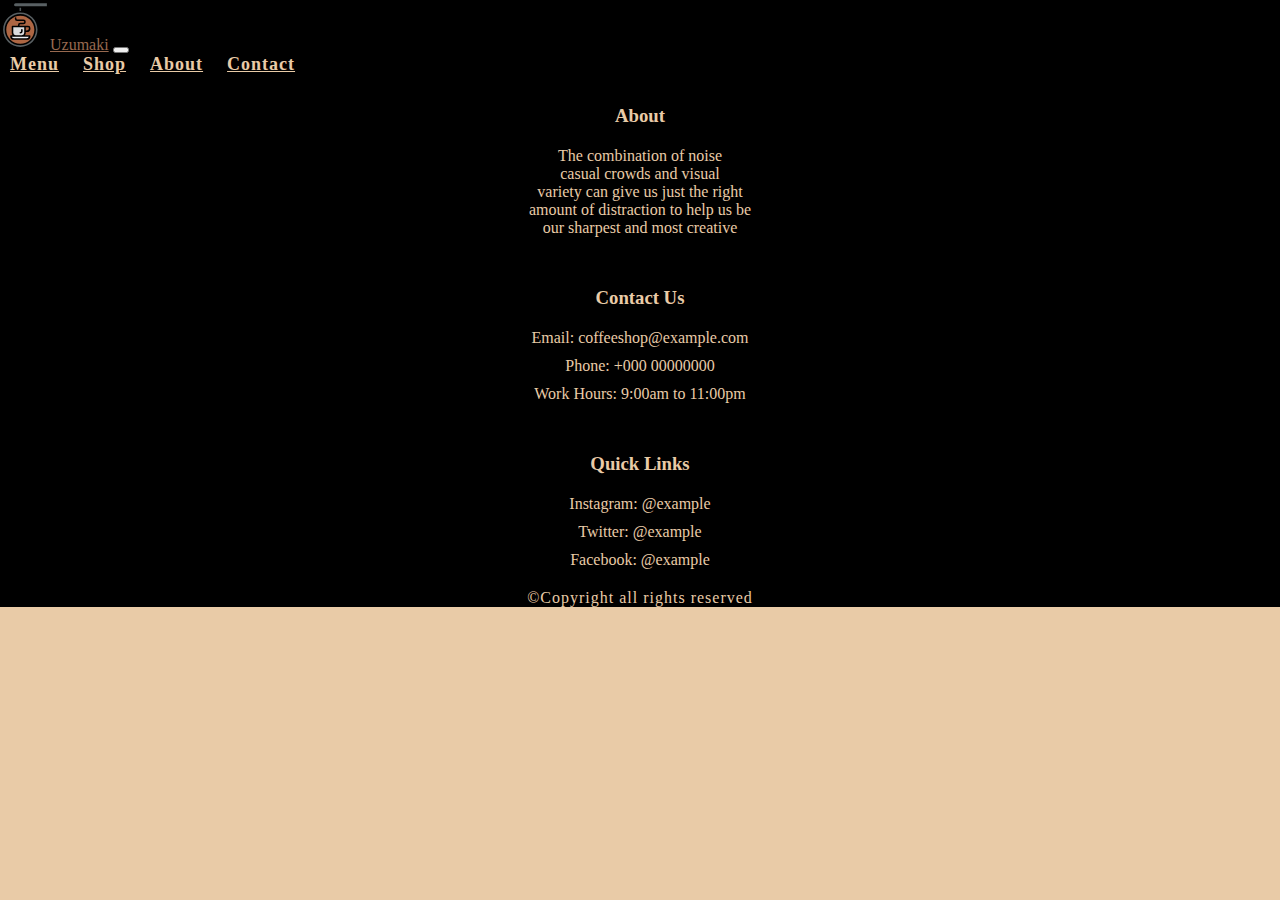
==== about.html @ 8deb627f "Add files via upload" ====
<!DOCTYPE html>
<html lang="en">
  <head>
    <meta charset="UTF-8" />
    <meta http-equiv="X-UA-Compatible" content="IE=edge" />
    <meta name="viewport" content="width=device-width, initial-scale=1.0" />
    <title>Cafe</title>
    <link rel="icon" href="img/coffee-shop.svg">
    <link rel="stylesheet" href="style.css" />
    <link rel="stylesheet" href="https://cdnjs.cloudflare.com/ajax/libs/font-awesome/4.7.0/css/font-awesome.min.css">
    <link href="https://cdn.jsdelivr.net/npm/bootstrap@5.0.0-beta2/dist/css/bootstrap.min.css" rel="stylesheet" integrity="sha384-BmbxuPwQa2lc/FVzBcNJ7UAyJxM6wuqIj61tLrc4wSX0szH/Ev+nYRRuWlolflfl" crossorigin="anonymous">
    <script src="https://cdn.jsdelivr.net/npm/bootstrap@5.0.0-beta2/dist/js/bootstrap.bundle.min.js" integrity="sha384-b5kHyXgcpbZJO/tY9Ul7kGkf1S0CWuKcCD38l8YkeH8z8QjE0GmW1gYU5S9FOnJ0" crossorigin="anonymous"></script>
    <script src="https://cdnjs.cloudflare.com/ajax/libs/jquery/3.5.1/jquery.min.js"></script>
    <script src="script.js" type="text/javascript"></script>
  </head>
  <body>

    <header>

      <nav class="navbar navbar-expand-lg navbar-dark">
        <div class="container-fluid">
          <a id="uzumaki" class=" navbar-brand" href="index.html"><img src="img/coffee-shop.svg" alt="">Uzumaki</a>
          <button class="navbar-toggler" type="button" data-bs-toggle="collapse" data-bs-target="#navbarNavAltMarkup" aria-controls="navbarNavAltMarkup" aria-expanded="false" aria-label="Toggle navigation">
            <span class="navbar-toggler-icon"></span>
          </button>
          <div class="collapse navbar-collapse" id="navbarNavAltMarkup">
            <div class="navbar-nav">
              <a class="nav-link active" aria-current="page" href="menu.html">Menu</a>
              <a class="nav-link" href="shop.html">Shop</a>
              <a class="nav-link" href="about.html">About</a>
              <a class="nav-link" href="contact.html">Contact</a>
            </div>
          </div>
        </div>
      </nav>

    </header>

    <aside>
      
    </aside>


    <main id="main">
      
    </main>
    

    <footer>
      <div class="footer container-fluid">
        <div class="row">
          <div class="col-md-4">
            <h3>About</h3>
            <p>The combination of noise <br>
              casual crowds and visual <br> 
              variety can give us just the right <br>
              amount of distraction to help us be <br>
              our sharpest and most creative 
            </p>
          </div>
          <div class="col-md-4">
            <h3>Contact Us</h3>
            <p>Email: coffeeshop@example.com</p>
            <p>Phone: +000 00000000</p>
            <p>Work Hours: 9:00am to 11:00pm</p>
          </div>
          <div class="col-md-4">
            <h3>Quick Links</h3>
            <p>Instagram: @example</p>
            <p>Twitter: @example</p>
            <p>Facebook: @example</p>
          </div>
          <div class="col-lg-12">
            <p>&copy;Copyright all rights reserved</p>
          </div>
        </div>

      </div>
    </footer>
    <a href="#" class="backToTop"><span>Top</span></a>
  </body>
</html>
---- style.css ----
html,
body {
  margin: 0;
  background-color: #e9cba7;
}

.navbar img{
  width: 50px;
}

.navbar, .container-fluid{
  background-color: #000000;
}

#carouselExampleSlidesOnly{
  transition: transform 1s ease, opacity .5s ease-out;
}

#uzumaki{
  color: #e9cba7;
}

#uzumaki:hover{
  color: #98694F;
}

#navbarNavAltMarkup a {
  color: #e9cba7;
  font-weight: bold;
  font-size: 18px;
  letter-spacing: 1px;
  margin: 0 10px;
}

#navbarNavAltMarkup a:hover{
  color: #98694F;
}

#main{
  background-color: #3b2621;
}

.cup{
  text-align: center;
  background-color: transparent;
}

#main-text{
  text-align: center;
  color: #98694F;
  margin: auto 0;
}

#main-text p{
  font-weight: bold;
  font-size: 25px;
  letter-spacing: 5px;
  margin: 0;
}

#main-text h1{
  font-size: 60px;
}

#mockup{
  width: 70%;
  height: 90%;
}

.bar{
  background-color: #e9cba7;
  text-align: center;
}

.bar p{
  font-weight: bold;
  font-size: 22px;
  text-align: center;
  letter-spacing: 2px;
}

.bar img{
  height: 200px;
  margin: 30px 0;
  
}

.bar > .row > .col-md-4{
  padding: 10px;
}

.cards{
  background-color: #e9cba7;
  font-weight: bold;
  text-align: left;
}

.offers{
  margin: 0 auto;
  padding: 1rem;
  
}

.offers > .row{
  margin: 0 auto;
  color: #3b2621;
  text-align: -webkit-center;
}

#offer-title{
  text-align: center;
  color: #e9cba7;
  margin: 0;
  font-weight: bold;
}

#offer-title > h2{
  margin: 0;
}

#offers > .row > .col-md-4{
  padding-top: 10px;
    padding-bottom: 10px;
    margin-top: 10px;
    border-bottom-width: 10px;
    margin-bottom: 10px;
}

.offers img {
  width: 100%
}

.footer{
  color: #e9cba7;
  padding: 0px;
  margin: 0;
  height: 10%;
  text-align: center;
}

.footer > .row > .col-md-4{
  padding: 10px;
}

.footer > .row > .col-md-4 > h3{
  margin: 20px;
}

.footer > .row > .col-md-4 > p{
  margin: 10px;
}

.footer > .row > .col-lg-12 > p{
  margin: 0;
  letter-spacing: 1px;
}

@media screen and (max-width: 44em) {
  nav[role="full-horizontal"] ul > li {
    width: 100%;
  }
}

@media screen and (min-width: 700px){
  .offers img {
    width: 100%;
    height: 100%;
  }
} 

.backToTop {
  width: 50px;
  height: 50px;
  overflow: hidden;
  white-space: nowrap;
  position: fixed;
  bottom: 20px;
  right: 20px;
  background-color: #66462F;
  color:#e9cba7;
  text-decoration: none;
  display: none;
  border-radius: 3px;
  text-align: center;
  font-weight: bold;
}
.backToTop:hover{
  color: #3b2621;
  background-color: #e9cba7;
}

.backToTop span{
  vertical-align: -webkit-baseline-middle;
}
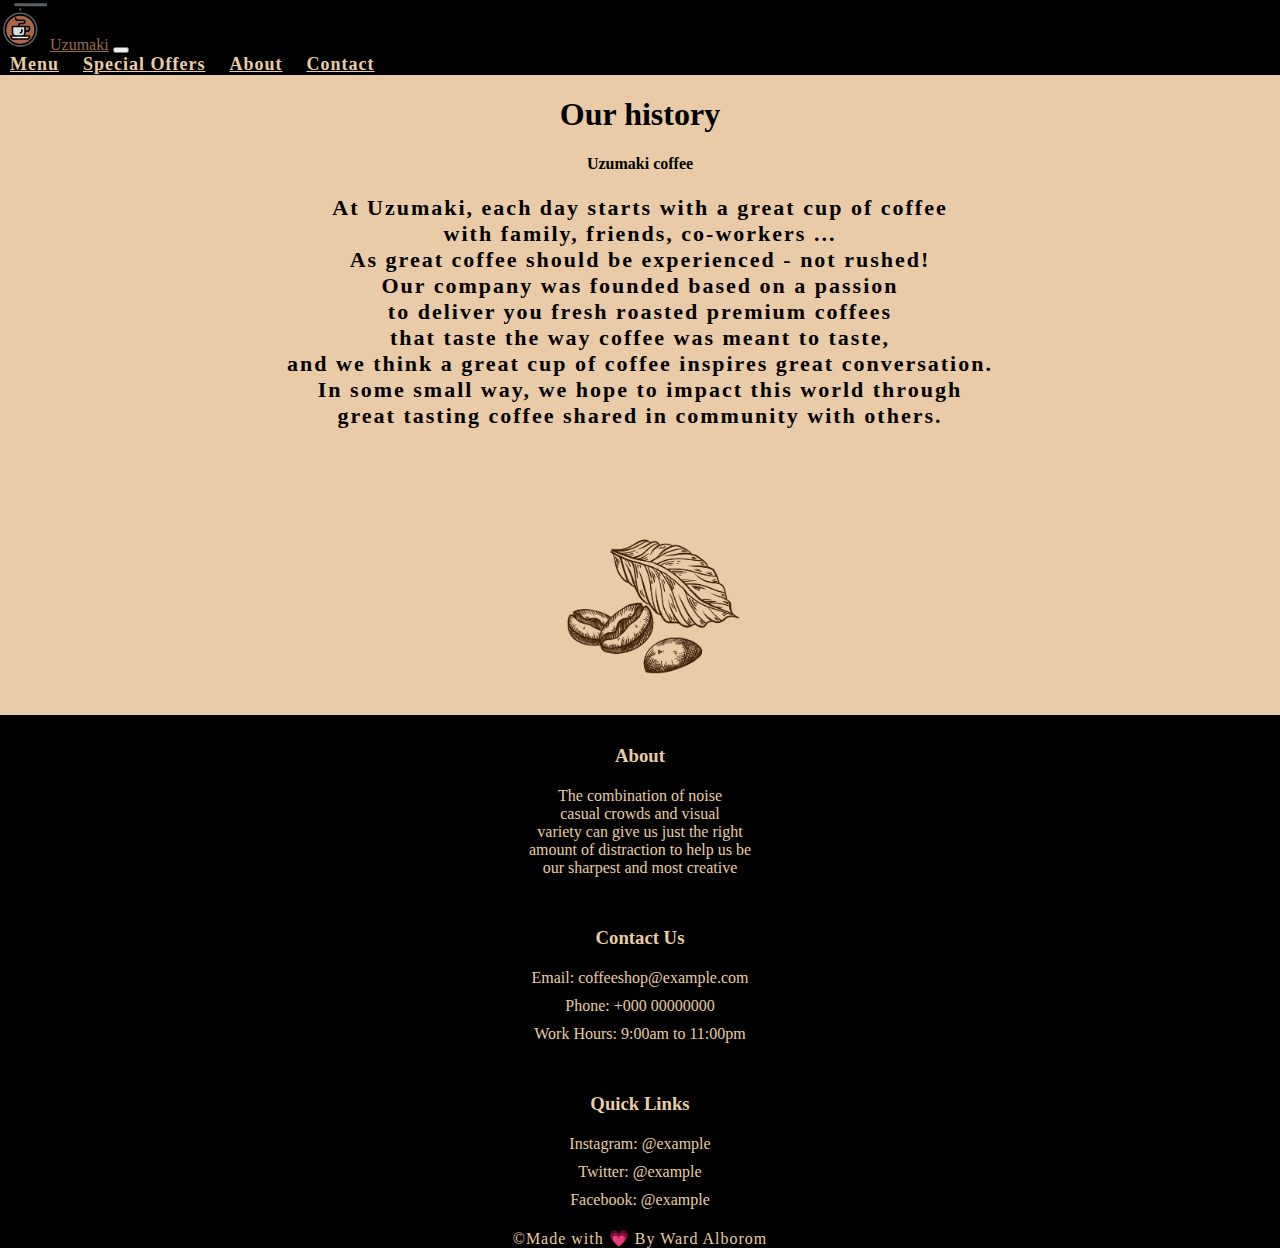
==== commit 1e4c9fb4: "Update about.html" ====
--- a/about.html
+++ b/about.html
@@ -5,57 +5,104 @@
     <meta http-equiv="X-UA-Compatible" content="IE=edge" />
     <meta name="viewport" content="width=device-width, initial-scale=1.0" />
     <title>Cafe</title>
-    <link rel="icon" href="img/coffee-shop.svg">
+    <link rel="icon" href="img/coffee-shop.svg" />
     <link rel="stylesheet" href="style.css" />
-    <link rel="stylesheet" href="https://cdnjs.cloudflare.com/ajax/libs/font-awesome/4.7.0/css/font-awesome.min.css">
-    <link href="https://cdn.jsdelivr.net/npm/bootstrap@5.0.0-beta2/dist/css/bootstrap.min.css" rel="stylesheet" integrity="sha384-BmbxuPwQa2lc/FVzBcNJ7UAyJxM6wuqIj61tLrc4wSX0szH/Ev+nYRRuWlolflfl" crossorigin="anonymous">
-    <script src="https://cdn.jsdelivr.net/npm/bootstrap@5.0.0-beta2/dist/js/bootstrap.bundle.min.js" integrity="sha384-b5kHyXgcpbZJO/tY9Ul7kGkf1S0CWuKcCD38l8YkeH8z8QjE0GmW1gYU5S9FOnJ0" crossorigin="anonymous"></script>
+    <link
+      rel="stylesheet"
+      href="https://cdnjs.cloudflare.com/ajax/libs/font-awesome/4.7.0/css/font-awesome.min.css"
+    />
+    <link
+      href="https://cdn.jsdelivr.net/npm/bootstrap@5.0.0-beta2/dist/css/bootstrap.min.css"
+      rel="stylesheet"
+      integrity="sha384-BmbxuPwQa2lc/FVzBcNJ7UAyJxM6wuqIj61tLrc4wSX0szH/Ev+nYRRuWlolflfl"
+      crossorigin="anonymous"
+    />
+    <script
+      src="https://cdn.jsdelivr.net/npm/bootstrap@5.0.0-beta2/dist/js/bootstrap.bundle.min.js"
+      integrity="sha384-b5kHyXgcpbZJO/tY9Ul7kGkf1S0CWuKcCD38l8YkeH8z8QjE0GmW1gYU5S9FOnJ0"
+      crossorigin="anonymous"
+    ></script>
     <script src="https://cdnjs.cloudflare.com/ajax/libs/jquery/3.5.1/jquery.min.js"></script>
     <script src="script.js" type="text/javascript"></script>
   </head>
   <body>
-
     <header>
-
-      <nav class="navbar navbar-expand-lg navbar-dark">
-        <div class="container-fluid">
-          <a id="uzumaki" class=" navbar-brand" href="index.html"><img src="img/coffee-shop.svg" alt="">Uzumaki</a>
-          <button class="navbar-toggler" type="button" data-bs-toggle="collapse" data-bs-target="#navbarNavAltMarkup" aria-controls="navbarNavAltMarkup" aria-expanded="false" aria-label="Toggle navigation">
+      <nav class="navbar navbar-expand-lg navbar-dark sticky-top">
+        <div class="container">
+          <a id="uzumaki" class="navbar-brand" href="index.html"
+            ><img
+              src="img/coffee-shop.svg"
+              alt=""
+              class="d-inline-block align-middle"
+            />Uzumaki</a
+          >
+          <button
+            class="navbar-toggler"
+            type="button"
+            data-bs-toggle="collapse"
+            data-bs-target="#navbarNavAltMarkup"
+            aria-controls="navbarNavAltMarkup"
+            aria-expanded="false"
+            aria-label="Toggle navigation"
+          >
             <span class="navbar-toggler-icon"></span>
           </button>
           <div class="collapse navbar-collapse" id="navbarNavAltMarkup">
             <div class="navbar-nav">
-              <a class="nav-link active" aria-current="page" href="menu.html">Menu</a>
-              <a class="nav-link" href="shop.html">Shop</a>
+              <a class="nav-link active" aria-current="page" href="menu.html"
+                >Menu</a
+              >
+              <a class="nav-link" href="offers.html">Special Offers</a>
               <a class="nav-link" href="about.html">About</a>
               <a class="nav-link" href="contact.html">Contact</a>
             </div>
           </div>
         </div>
       </nav>
-
     </header>
 
-    <aside>
-      
-    </aside>
-
+    <aside></aside>
 
     <main id="main">
-      
+      <div class="bar container-fluid">
+        <div class="row">
+          <div class="col-md-12 about-text">
+            <h1>Our history</h1>
+          </div>
+          <div class="row">
+            <div class="col-md-6 about-text">
+              <h4>Uzumaki coffee</h4>
+              <p class="text-wrap justify-content-md-start">
+                At Uzumaki, each day starts with a great cup of coffee <br> 
+                with family, friends, co-workers ... <br>
+                As great coffee should be experienced - not rushed! <br> 
+                Our company was founded based on a passion <br> 
+                to deliver you fresh roasted premium coffees <br>
+                that taste the way coffee was meant to taste, <br> 
+                and we think a great cup of coffee inspires great conversation. <br> 
+                In some small way, we hope to impact this world through <br> 
+                great tasting coffee shared in community with others.
+              </p>
+            </div>
+            <div class="col-md-6">
+              <img class="img-fluid h-50" src="img/coffee-leaf.png" alt="">
+            </div>
+          </div>
+        </div>
+      </div>
     </main>
-    
 
-    <footer>
+    <footer class="fixed-bottom">
       <div class="footer container-fluid">
         <div class="row">
           <div class="col-md-4">
             <h3>About</h3>
-            <p>The combination of noise <br>
-              casual crowds and visual <br> 
-              variety can give us just the right <br>
-              amount of distraction to help us be <br>
-              our sharpest and most creative 
+            <p>
+              The combination of noise <br />
+              casual crowds and visual <br />
+              variety can give us just the right <br />
+              amount of distraction to help us be <br />
+              our sharpest and most creative
             </p>
           </div>
           <div class="col-md-4">
@@ -71,12 +118,11 @@
             <p>Facebook: @example</p>
           </div>
           <div class="col-lg-12">
-            <p>&copy;Copyright all rights reserved</p>
+            <p>&copy;Made with &#128151; By Ward Alborom</p>
           </div>
         </div>
-
       </div>
+      <a href="#" class="backToTop"><span>Top</span></a>
     </footer>
-    <a href="#" class="backToTop"><span>Top</span></a>
   </body>
 </html>
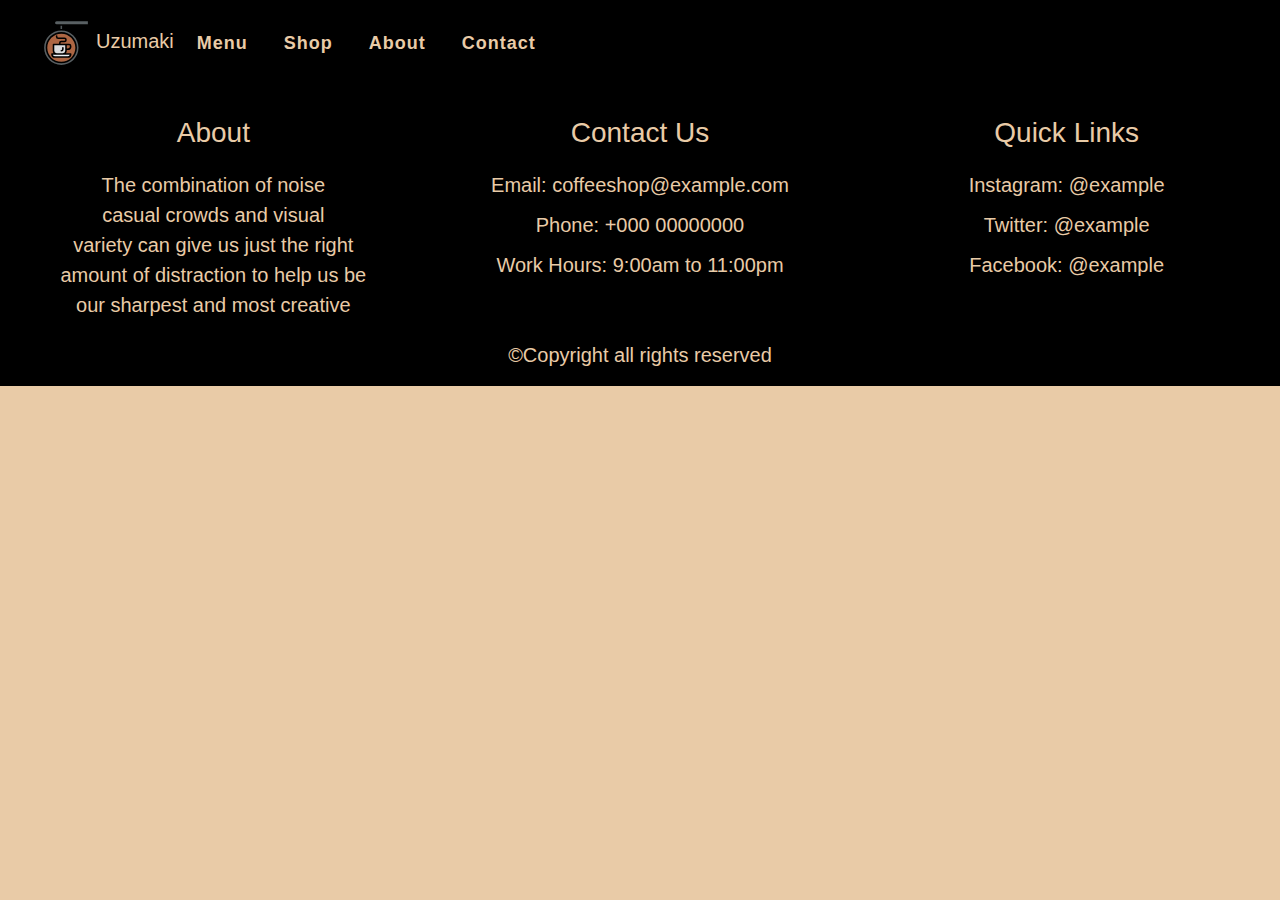
==== commit 670259ac: "Update about.html" ====
--- a/about.html
+++ b/about.html
@@ -12,97 +12,60 @@
       href="https://cdnjs.cloudflare.com/ajax/libs/font-awesome/4.7.0/css/font-awesome.min.css"
     />
     <link
-      href="https://cdn.jsdelivr.net/npm/bootstrap@5.0.0-beta2/dist/css/bootstrap.min.css"
+      href="bootstrap.css"
       rel="stylesheet"
-      integrity="sha384-BmbxuPwQa2lc/FVzBcNJ7UAyJxM6wuqIj61tLrc4wSX0szH/Ev+nYRRuWlolflfl"
       crossorigin="anonymous"
     />
     <script
-      src="https://cdn.jsdelivr.net/npm/bootstrap@5.0.0-beta2/dist/js/bootstrap.bundle.min.js"
-      integrity="sha384-b5kHyXgcpbZJO/tY9Ul7kGkf1S0CWuKcCD38l8YkeH8z8QjE0GmW1gYU5S9FOnJ0"
+      src="bootstrap.bundle.js"
       crossorigin="anonymous"
     ></script>
-    <script src="https://cdnjs.cloudflare.com/ajax/libs/jquery/3.5.1/jquery.min.js"></script>
+    <script src="https://code.jquery.com/jquery-3.6.0.min.js"></script>
     <script src="script.js" type="text/javascript"></script>
   </head>
   <body>
+
     <header>
-      <nav class="navbar navbar-expand-lg navbar-dark sticky-top">
-        <div class="container">
-          <a id="uzumaki" class="navbar-brand" href="index.html"
-            ><img
-              src="img/coffee-shop.svg"
-              alt=""
-              class="d-inline-block align-middle"
-            />Uzumaki</a
-          >
-          <button
-            class="navbar-toggler"
-            type="button"
-            data-bs-toggle="collapse"
-            data-bs-target="#navbarNavAltMarkup"
-            aria-controls="navbarNavAltMarkup"
-            aria-expanded="false"
-            aria-label="Toggle navigation"
-          >
+
+      <nav class="navbar navbar-expand-lg navbar-dark">
+        <div class="container-fluid">
+          <a id="uzumaki" class=" navbar-brand" href="index.html"><img src="img/coffee-shop.svg" alt="">Uzumaki</a>
+          <button class="navbar-toggler" type="button" data-bs-toggle="collapse" data-bs-target="#navbarNavAltMarkup" aria-controls="navbarNavAltMarkup" aria-expanded="false" aria-label="Toggle navigation">
             <span class="navbar-toggler-icon"></span>
           </button>
           <div class="collapse navbar-collapse" id="navbarNavAltMarkup">
             <div class="navbar-nav">
-              <a class="nav-link active" aria-current="page" href="menu.html"
-                >Menu</a
-              >
-              <a class="nav-link" href="offers.html">Special Offers</a>
+              <a class="nav-link active" aria-current="page" href="menu.html">Menu</a>
+              <a class="nav-link" href="shop.html">Shop</a>
               <a class="nav-link" href="about.html">About</a>
               <a class="nav-link" href="contact.html">Contact</a>
             </div>
           </div>
         </div>
       </nav>
+
     </header>
 
-    <aside></aside>
+    <aside>
+      
+    </aside>
+
 
     <main id="main">
-      <div class="bar container-fluid">
-        <div class="row">
-          <div class="col-md-12 about-text">
-            <h1>Our history</h1>
-          </div>
-          <div class="row">
-            <div class="col-md-6 about-text">
-              <h4>Uzumaki coffee</h4>
-              <p class="text-wrap justify-content-md-start">
-                At Uzumaki, each day starts with a great cup of coffee <br> 
-                with family, friends, co-workers ... <br>
-                As great coffee should be experienced - not rushed! <br> 
-                Our company was founded based on a passion <br> 
-                to deliver you fresh roasted premium coffees <br>
-                that taste the way coffee was meant to taste, <br> 
-                and we think a great cup of coffee inspires great conversation. <br> 
-                In some small way, we hope to impact this world through <br> 
-                great tasting coffee shared in community with others.
-              </p>
-            </div>
-            <div class="col-md-6">
-              <img class="img-fluid h-50" src="img/coffee-leaf.png" alt="">
-            </div>
-          </div>
-        </div>
-      </div>
+      
     </main>
+    
 
-    <footer class="fixed-bottom">
+    <footer>
       <div class="footer container-fluid">
         <div class="row">
           <div class="col-md-4">
             <h3>About</h3>
-            <p>
-              The combination of noise <br />
-              casual crowds and visual <br />
-              variety can give us just the right <br />
-              amount of distraction to help us be <br />
-              our sharpest and most creative
+            <p>The combination of noise <br>
+              casual crowds and visual <br> 
+              variety can give us just the right <br>
+              amount of distraction to help us be <br>
+              our sharpest and most creative 
             </p>
           </div>
           <div class="col-md-4">
@@ -118,11 +81,12 @@
             <p>Facebook: @example</p>
           </div>
           <div class="col-lg-12">
-            <p>&copy;Made with &#128151; By Ward Alborom</p>
+            <p>&copy;Copyright all rights reserved</p>
           </div>
         </div>
+
       </div>
-      <a href="#" class="backToTop"><span>Top</span></a>
     </footer>
+    <a href="#" class="backToTop"><span>Top</span></a>
   </body>
 </html>
--- a/style.css
+++ b/style.css
@@ -2,10 +2,13 @@
 body {
   margin: 0;
   background-color: #e9cba7;
+  font-family: 'Segoe UI', Tahoma, Geneva, Verdana, sans-serif;
 }
 
 .navbar img{
   width: 50px;
+  margin: 5px;
+  padding: 0;
 }
 
 .navbar, .container-fluid{
@@ -18,6 +21,8 @@
 
 #uzumaki{
   color: #e9cba7;
+  margin: 0;
+  padding: 5px;
 }
 
 #uzumaki:hover{
@@ -45,26 +50,34 @@
   background-color: transparent;
 }
 
+.cup > .row > .col-md-6{
+  padding: 10px;
+}
+
 #main-text{
   text-align: center;
   color: #98694F;
   margin: auto 0;
+  padding: 10px;
 }
 
 #main-text p{
   font-weight: bold;
   font-size: 25px;
   letter-spacing: 5px;
-  margin: 0;
+  margin: 5px;
 }
 
 #main-text h1{
   font-size: 60px;
+  margin: 5px;
 }
 
 #mockup{
   width: 70%;
   height: 90%;
+  padding: 5px;
+  margin: 0 auto;
 }
 
 .bar{
@@ -98,13 +111,16 @@
 .offers{
   margin: 0 auto;
   padding: 1rem;
-  
-}
-
-.offers > .row{
+}
+
+.offer-card-link{
   margin: 0 auto;
   color: #3b2621;
   text-align: -webkit-center;
+  text-decoration: none;
+}
+.offer-card-link:hover{
+  color: #98694fe7;
 }
 
 #offer-title{
@@ -112,6 +128,7 @@
   color: #e9cba7;
   margin: 0;
   font-weight: bold;
+  letter-spacing: 3px;
 }
 
 #offer-title > h2{
@@ -119,15 +136,27 @@
 }
 
 #offers > .row > .col-md-4{
-  padding-top: 10px;
+    padding-top: 10px;
     padding-bottom: 10px;
     margin-top: 10px;
     border-bottom-width: 10px;
     margin-bottom: 10px;
 }
 
-.offers img {
-  width: 100%
+.offers-link{
+  text-decoration: none;
+  color: #e9cba7;
+  font-weight: bold;
+  letter-spacing: 2px;
+}
+
+.offers-link:hover{
+  text-decoration: none;
+  color: #98694fe7;
+}
+
+.about-text{
+  color:#3b2621;
 }
 
 .footer{
@@ -150,29 +179,17 @@
   margin: 10px;
 }
 
-.footer > .row > .col-lg-12 > p{
+.footer > .row > .col-xl-12 > p{
   margin: 0;
   letter-spacing: 1px;
-}
-
-@media screen and (max-width: 44em) {
-  nav[role="full-horizontal"] ul > li {
-    width: 100%;
-  }
-}
-
-@media screen and (min-width: 700px){
-  .offers img {
-    width: 100%;
-    height: 100%;
-  }
-} 
+  padding: 10px;
+}
+
 
 .backToTop {
   width: 50px;
   height: 50px;
   overflow: hidden;
-  white-space: nowrap;
   position: fixed;
   bottom: 20px;
   right: 20px;
@@ -181,14 +198,92 @@
   text-decoration: none;
   display: none;
   border-radius: 3px;
-  text-align: center;
-  font-weight: bold;
+  border: 0;
+  text-align: center;
+  font-size: 18px;
+  padding: .6rem;
 }
 .backToTop:hover{
   color: #3b2621;
   background-color: #e9cba7;
 }
 
-.backToTop span{
-  vertical-align: -webkit-baseline-middle;
-}+@media screen and (min-width: 768px){
+  .offers img{
+    width: 100%;
+    height: 100%;
+  }
+
+  #main-text h1{
+    font-size: 50px;
+  }
+  p{
+    font-size: 15px;
+  }
+  
+  @media screen and (min-width: 1200px){
+    #main-text h1{
+      font-size: 80px;
+    }
+    p{
+      font-size: 20px;
+    }
+  }
+  @media screen and (min-width: 2000px){
+    #main-text h1{
+      font-size: 120px;
+    }
+    #main-text p{
+      font-size: 50px;
+    }
+    .bar p{
+      font-size: 40px;
+    }
+    p{
+      font-size: 40px;
+    }
+    #navbarNavAltMarkup a {
+      color: #e9cba7;
+      font-weight: bold;
+      font-size: 30px;
+      letter-spacing: 1px;
+      margin: 0 10px;
+    }
+    #uzumaki{
+      font-size: 40px;
+      
+    }
+    .navbar img{
+      width: 70px;
+
+    }
+  }
+  @media screen and (min-width: 4000px){
+    #main-text h1{
+      font-size: 150px;
+    }
+    #main-text p{
+      font-size: 65px;
+    }
+    .bar p{
+      font-size: 55px;
+    }
+    p{
+      font-size: 40px;
+    }
+    #navbarNavAltMarkup a {
+      color: #e9cba7;
+      font-weight: bold;
+      font-size: 40px;
+      letter-spacing: 1px;
+      margin: 0 10px;
+    }
+    #uzumaki{
+      font-size: 40px;
+    }
+    .navbar img{
+      width: 80px;
+    }
+  }
+} 
+
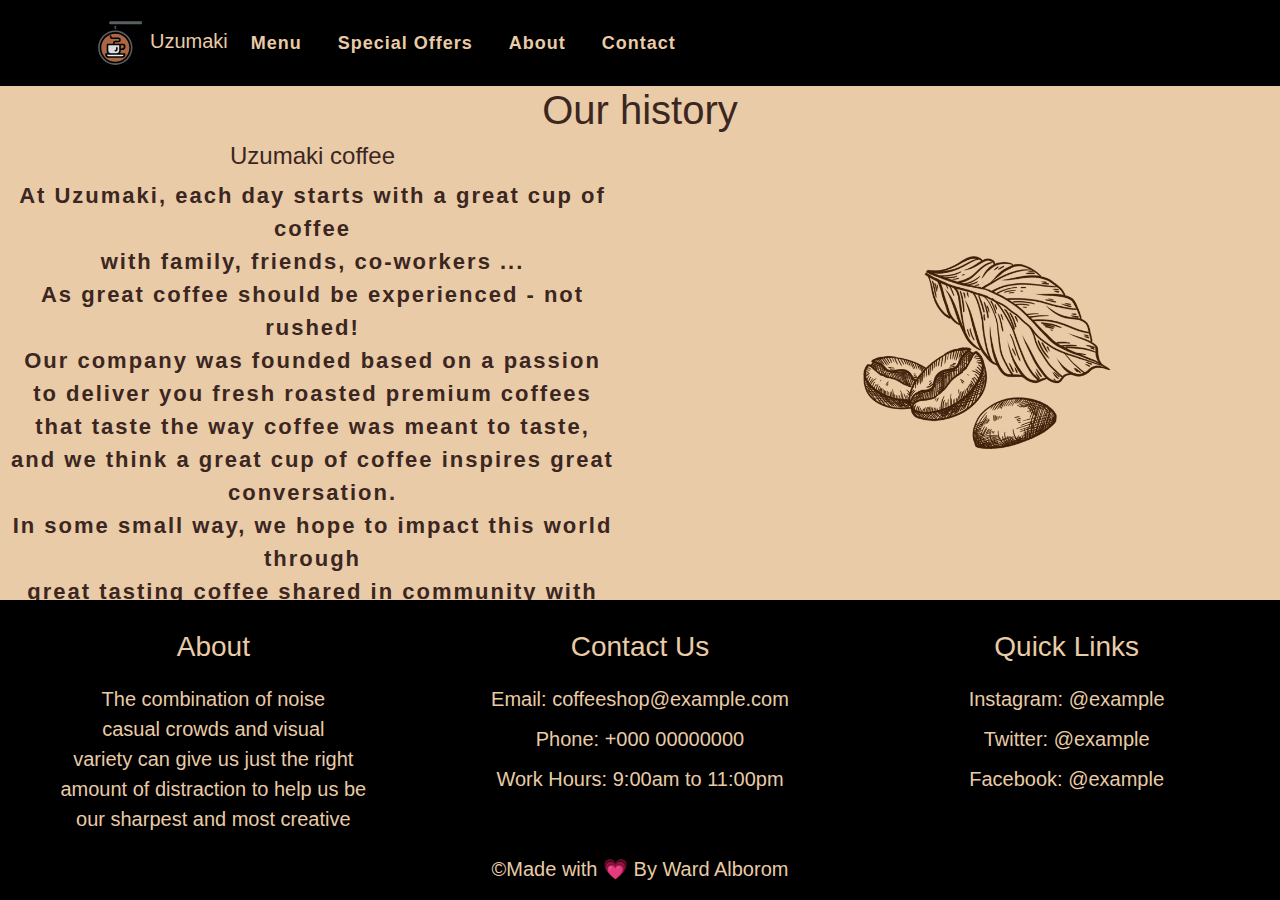
==== commit c57094ad: "Update about.html" ====
--- a/about.html
+++ b/about.html
@@ -4,7 +4,7 @@
     <meta charset="UTF-8" />
     <meta http-equiv="X-UA-Compatible" content="IE=edge" />
     <meta name="viewport" content="width=device-width, initial-scale=1.0" />
-    <title>Cafe</title>
+    <title>Uzumaki | Coffee Shop Website</title>
     <link rel="icon" href="img/coffee-shop.svg" />
     <link rel="stylesheet" href="style.css" />
     <link
@@ -24,48 +24,83 @@
     <script src="script.js" type="text/javascript"></script>
   </head>
   <body>
-
     <header>
-
-      <nav class="navbar navbar-expand-lg navbar-dark">
-        <div class="container-fluid">
-          <a id="uzumaki" class=" navbar-brand" href="index.html"><img src="img/coffee-shop.svg" alt="">Uzumaki</a>
-          <button class="navbar-toggler" type="button" data-bs-toggle="collapse" data-bs-target="#navbarNavAltMarkup" aria-controls="navbarNavAltMarkup" aria-expanded="false" aria-label="Toggle navigation">
+      <nav class="navbar navbar-expand-lg navbar-dark sticky-top">
+        <div class="container">
+          <a id="uzumaki" class="navbar-brand" href="index.html"
+            ><img
+              src="img/coffee-shop.svg"
+              alt=""
+              class="d-inline-block align-middle"
+            />Uzumaki</a
+          >
+          <button
+            class="navbar-toggler"
+            type="button"
+            data-bs-toggle="collapse"
+            data-bs-target="#navbarNavAltMarkup"
+            aria-controls="navbarNavAltMarkup"
+            aria-expanded="false"
+            aria-label="Toggle navigation"
+          >
             <span class="navbar-toggler-icon"></span>
           </button>
           <div class="collapse navbar-collapse" id="navbarNavAltMarkup">
             <div class="navbar-nav">
-              <a class="nav-link active" aria-current="page" href="menu.html">Menu</a>
-              <a class="nav-link" href="shop.html">Shop</a>
+              <a class="nav-link active" aria-current="page" href="menu.html"
+                >Menu</a
+              >
+              <a class="nav-link" href="offers.html">Special Offers</a>
               <a class="nav-link" href="about.html">About</a>
               <a class="nav-link" href="contact.html">Contact</a>
             </div>
           </div>
         </div>
       </nav>
-
     </header>
 
-    <aside>
-      
-    </aside>
-
+    <aside></aside>
 
     <main id="main">
-      
+      <div class="bar container-fluid">
+        <div class="row">
+          <div class="col-md-12 about-text">
+            <h1>Our history</h1>
+          </div>
+          <div class="row">
+            <div class="col-md-6 about-text">
+              <h4>Uzumaki coffee</h4>
+              <p class="text-wrap justify-content-md-start">
+                At Uzumaki, each day starts with a great cup of coffee <br> 
+                with family, friends, co-workers ... <br>
+                As great coffee should be experienced - not rushed! <br> 
+                Our company was founded based on a passion <br> 
+                to deliver you fresh roasted premium coffees <br>
+                that taste the way coffee was meant to taste, <br> 
+                and we think a great cup of coffee inspires great conversation. <br> 
+                In some small way, we hope to impact this world through <br> 
+                great tasting coffee shared in community with others.
+              </p>
+            </div>
+            <div class="col-md-6">
+              <img class="img-fluid h-50" src="img/coffee-leaf.png" alt="">
+            </div>
+          </div>
+        </div>
+      </div>
     </main>
-    
 
-    <footer>
+    <footer class="fixed-bottom">
       <div class="footer container-fluid">
         <div class="row">
           <div class="col-md-4">
             <h3>About</h3>
-            <p>The combination of noise <br>
-              casual crowds and visual <br> 
-              variety can give us just the right <br>
-              amount of distraction to help us be <br>
-              our sharpest and most creative 
+            <p>
+              The combination of noise <br />
+              casual crowds and visual <br />
+              variety can give us just the right <br />
+              amount of distraction to help us be <br />
+              our sharpest and most creative
             </p>
           </div>
           <div class="col-md-4">
@@ -81,12 +116,11 @@
             <p>Facebook: @example</p>
           </div>
           <div class="col-lg-12">
-            <p>&copy;Copyright all rights reserved</p>
+            <p>&copy;Made with &#128151; By Ward Alborom</p>
           </div>
         </div>
-
       </div>
+      <a href="#" class="backToTop"><span>Top</span></a>
     </footer>
-    <a href="#" class="backToTop"><span>Top</span></a>
   </body>
 </html>
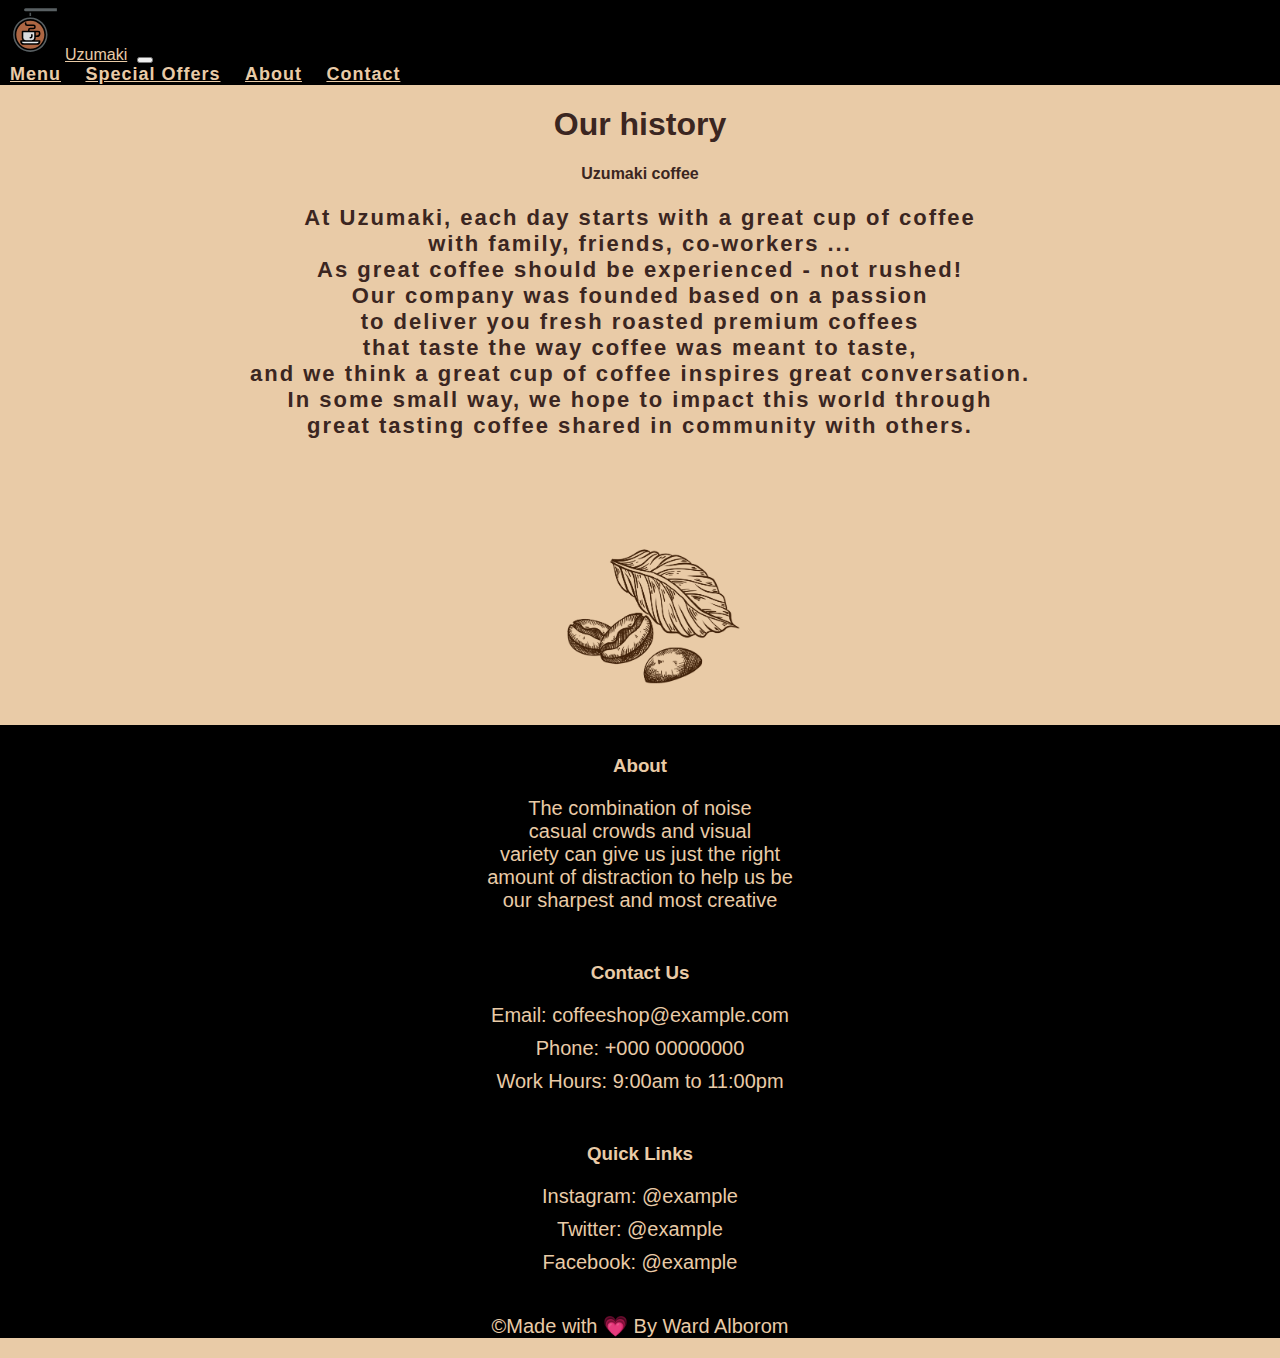
==== commit 04e26752: "Update about.html" ====
--- a/about.html
+++ b/about.html
@@ -4,7 +4,7 @@
     <meta charset="UTF-8" />
     <meta http-equiv="X-UA-Compatible" content="IE=edge" />
     <meta name="viewport" content="width=device-width, initial-scale=1.0" />
-    <title>Uzumaki | Coffee Shop Website</title>
+    <title>Cafe</title>
     <link rel="icon" href="img/coffee-shop.svg" />
     <link rel="stylesheet" href="style.css" />
     <link
@@ -12,15 +12,17 @@
       href="https://cdnjs.cloudflare.com/ajax/libs/font-awesome/4.7.0/css/font-awesome.min.css"
     />
     <link
-      href="bootstrap.css"
+      href="https://cdn.jsdelivr.net/npm/bootstrap@5.0.0-beta2/dist/css/bootstrap.min.css"
       rel="stylesheet"
+      integrity="sha384-BmbxuPwQa2lc/FVzBcNJ7UAyJxM6wuqIj61tLrc4wSX0szH/Ev+nYRRuWlolflfl"
       crossorigin="anonymous"
     />
     <script
-      src="bootstrap.bundle.js"
+      src="https://cdn.jsdelivr.net/npm/bootstrap@5.0.0-beta2/dist/js/bootstrap.bundle.min.js"
+      integrity="sha384-b5kHyXgcpbZJO/tY9Ul7kGkf1S0CWuKcCD38l8YkeH8z8QjE0GmW1gYU5S9FOnJ0"
       crossorigin="anonymous"
     ></script>
-    <script src="https://code.jquery.com/jquery-3.6.0.min.js"></script>
+    <script src="https://cdnjs.cloudflare.com/ajax/libs/jquery/3.5.1/jquery.min.js"></script>
     <script src="script.js" type="text/javascript"></script>
   </head>
   <body>
--- a/style.css
+++ b/style.css
@@ -286,4 +286,3 @@
     }
   }
 } 
-
